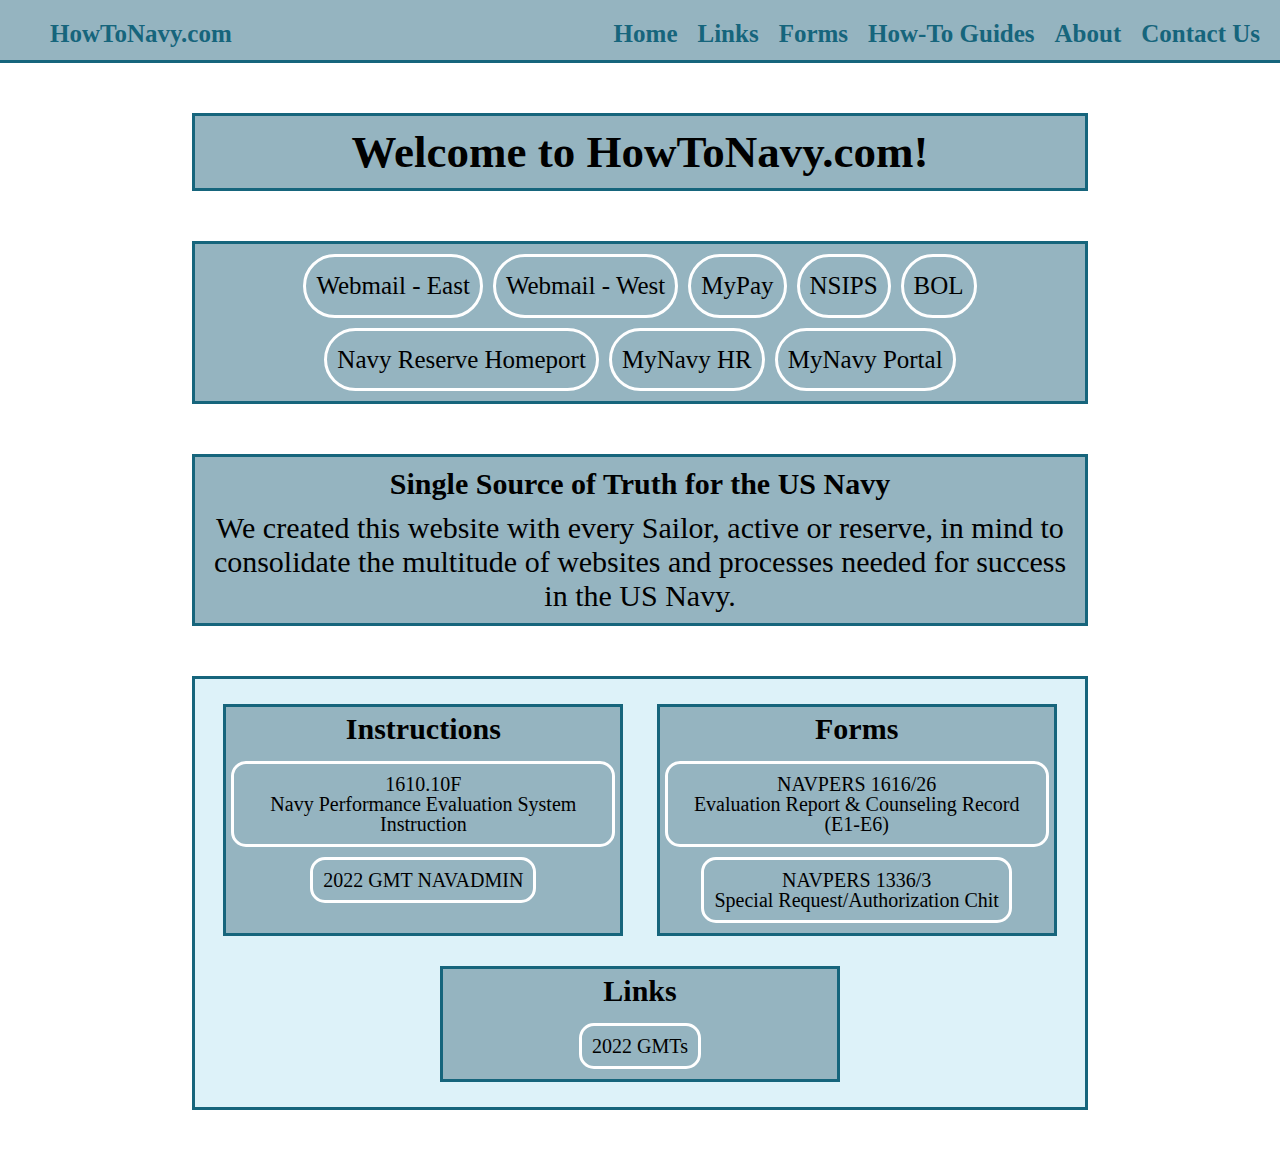
==== index.html @ 52a5de4b "Update index.html" ====
<!--
HowToNavy.com
Last Updated: 2022-04-24
Author: Abigail Spencer
-->

<!DOCTYPE html>
<html lang="en">

<head>
  <title>HowToNavy.com</title>
  <meta charset="UTF-8">
  <link rel="stylesheet" href="style.css">
  <meta name="viewport" content="width=device-width, initial-scale=1">
  <meta name="keywords" content="HTML, CSS">
  <meta name="description" content="How to Navy">
  <link rel="icon" type="image/jpg" href="favicon.jpg">
</head>

<body>
  <nav class="wrapper-total">
    <div class="wrapper-home">
      <ul>
        <li><a href="index.html">HowToNavy.com</a></li>
        <li><a href="index.html">Home</a></li>
        <li><a href="links.html">Links</a></li>
        <li><a href="forms.html">Forms</a></li>
        <li><a href="tutorials.html">How-To Guides</a></li>
        <li><a href="about.html">About</a></li>
        <li><a href="contact.html">Contact Us</a></li>
      </ul>
    </div>

    <div class="menuIcon">
      <div class="bar"></div>
      <div class="bar"></div>
      <div class="bar"></div>
    </div>
  </nav>

  <nav class="menu">
    <ul>
      <li><a href="index.html">Home</a></li>
      <li><a href="links.html">Links</a></li>
      <li><a href="forms.html">Forms</a></li>
      <li><a href="tutorials.html">How-To Guides</a></li>
      <li><a href="About.html">About</a></li>
      <li><a href="contact.html">Contact Us</a></li>
    </ul>
  </nav>

  <!-- SPLASH SCREEN
  <div class="splash">
    <img  class="splash-img" src="splash.jpg" alt="splash">
  </div> -->

  <div class="tagline">
    <h1>Welcome to HowToNavy.com!</h1>
  </div>


  <div class="QuickLinks">
    <a href="https://webmail.east.nmci.navy.mil/owa" target="_blank">Webmail - East</a>
    <a href="https://webmail.west.nmci.navy.mil/owa/" target="_blank">Webmail - West</a>
    <a href="https://mypay.dfas.mil/mypay.aspx" target="_blank">MyPay</a>
    <a href="https://www.nsips.navy.mil/" target="_blank">NSIPS</a>
    <a href="https://www.bol.navy.mil/" target="_blank">BOL</a>
    <a href="https://www.mynrh.navy.mil/" target="_blank">Navy Reserve Homeport</a>
    <a href="https://mynavyhr.navy.mil" target="_blank">MyNavy HR</a>
    <a href="https://my.navy.mil/index.html" target="_blank">MyNavy Portal</a>
  </div>

  <div class="info">
    <h1 class="info-title">Single Source of Truth for the US Navy</h1>
    <p>
      We created this website with every Sailor, active or reserve, in mind to consolidate the multitude
      of websites and processes needed for success in the US Navy.
    </p>
  </div>

  <div id="Most-Common-Container">
    <div class="most-common-section">
      <h2 class="subheader-most-common">Instructions</h2>
      <a href="https://www.mynavyhr.navy.mil/Portals/55/Reference/Instructions/BUPERS/BUPERSINST%201610.10F%20Signed%201%20Dec%2021.pdf?ver=Rr-9rEY3g1RUBmcuGoJsjQ%3d%3d" target="_blank">1610.10F<br>Navy Performance Evaluation System Instruction</a>
      <a href="https://www.mynavyhr.navy.mil/Portals/55/Messages/NAVADMIN/NAV2021/NAV21188.txt?ver=OggiGumBrulYkRPDiApGQg%3D%3D" target="_blank">2022 GMT NAVADMIN</a>
    </div>
    <div class="most-common-section">
      <h2 class="subheader-most-common">Forms</h2>
      <a href="https://www.mynavyhr.navy.mil/Portals/55/Reference/Forms/NAVPERS/NAVPERS_1616-26_Rev11-11.pdf?ver=USZfYgyF1XgtQyEy1fSigQ%3d%3d" target="_blank">NAVPERS 1616/26<br>Evaluation Report & Counseling Record (E1-E6)</a>
      <a href="https://www.mynavyhr.navy.mil/Portals/55/Reference/Forms/NAVPERS/NAVPERS_1336-3_Rev10-11.pdf?ver=h-0WMlae7aY4QoULQiOkJA%3D%3D" target="_blank">NAVPERS 1336/3<br>Special Request/Authorization Chit</a>
    </div>
    <div class="most-common-section">
      <h2 class="subheader-most-common">Links</h2>
      <a href="https://www.mnp.navy.mil/group/general-skills-training/gmt/" target="_blank">2022 GMTs</a>
    </div>
  </div>


  <!-- JAVASCRIPT TAG -->
  <script src="app.js"></script>

</body>
</html>
---- style.css ----
/*MY CODE*/

/* star(*) applies to everything in the webpage*/

* {
	margin: 0;
}
body {
	height: 100%;
	width: 100%;
	background-color: white;
}

/* NAVBAR */
.wrapper-total{								/*NAVBAR AS A WHOLE*/
	background-color: #95B4C0;
	border-bottom: 3px solid #16657c;
	width: 100%;
	height: 60px;
	position: static;
}

.wrapper-home{								/*NAVBAR IN LARGE VIEW*/
	background-color: #95B4C0;
	border-bottom: 3px solid #16657c;
	width: 100%;
	height: 60px;
	position: static;
}
.wrapper-home ul {							/*NAVBAR LIST OF ITEMS*/
	display: flex;
	justify-content: right;
	margin-right: 10px;
}
.wrapper-home ul li {						/*NAVBAR TABS AS A WHOLE*/
	padding: 0px;
	margin-top: 20px;
	position: relative;
	list-style: none;
}
.wrapper-home ul li a {						/*NAVNAR INDIVIDUAL TABS*/
	text-decoration: none;
	color: #16657c;
	font-weight: 600;
	font-size: 25px;
	padding: 10px;
}
.wrapper-home ul li a:hover {				/*NAVNAR INDIVIDUAL TABS WHEN HOVER*/
	color: white;
}
.wrapper-home ul li ul {					/*NAVBAR DROP DOWN AS A WHOLE*/
	display: none;
	position: absolute;
	background-color: #95B4C0;
	border-radius: 0px 0px 10px 10px;
	border-left: 3px solid #16657c;
	border-bottom: 3px solid #16657c;
	border-right: 3px solid #16657c;
}
.wrapper-home ul li:hover ul{				/*NAVBAR DROPDOWN WHEN HOVER*/
	display: block;
}
.wrapper-home ul li ul li {
	width: 180px;
}
.wrapper-home ul li ul li a {				/*NAVBAR DROPDOWN INDIVIDUAL TABS*/
	text-decoration: none;
	color: #16657c;
	font-size: 20px;
	padding: 8px 14px;
}
.wrapper-home ul li ul li a:hover{			/*NAVBAR DROPDOWN INDIV TABS WHEN HOVER*/
	color: white;
}
.wrapper-home ul li:first-child{ 			/*navbar logo justify left */
	justify-content: left;
	margin-right: auto;
}

.logo{										/*LOGO WHEN CREATED*/
	width: 50px;
	height: 50px;
	margin-top: 10px;
}
.menu{										/*LIST OF NAVBAR TABS WHEN SMALL*/
	display: none;
}


/*Company Tagline*/
.tagline{
	background-color: #95B4C0;
	border: 3px solid #16657c;
	box-sizing: border-box;
	text-align: center;
	display: flex;
	justify-content: center;
	max-width: 70%;
	padding: 10px;
	margin: 50px auto;
	color: black;
	position: static;
}
.tagline h1{
	font-size: 45px;
}


/* HOME PAGE QUICK LINKS SECTION*/
.QuickLinks{
	background-color: #95B4C0;
	border: 3px solid #16657c;
	box-sizing: border-box;
	display: flex;
	justify-content: center;
	flex-flow: row wrap;
	max-width: 70%;
	padding: 5px;
	margin: 50px auto;
	position: static;
}
.QuickLinks a {
	text-decoration: none;
	color: black;
	font-weight: 500;
	font-size: 25px;
	padding: 10px;
	line-height: 1.5;
	border: 3px solid white;
	border-radius: 35px;
	margin: 5px;
}
.QuickLinks a:hover {
	color: black;
	background-color: white;
}



/*What We Do Block*/
.info{
	background-color: #95B4C0;
	border: 3px solid #16657c;
	box-sizing: border-box;
	text-align: center;
	display: block;
	justify-content: center;
	padding: 10px;
	margin: 50px auto;
	max-width: 70%;
	position: static;
}
.info-title{
	color: black;
	text-align: center;
	margin-bottom: 10px;
	font-size: 30px;
	position: static;
}
.info p{
	color: black;
	font-size: 30px;
}

/* 		````````MOST COMMON LINKS ON HOME PAGE````````````			*/
#Most-Common-Container{
	background-color: #DDF2F9;
	border: 3px solid #16657c;
	box-sizing: border-box;
	text-align: center;
	display: flex;
	flex-flow: row wrap;
	justify-content: space-evenly;
	align-items: stretch;
	max-width: 70%;
	padding: 10px;
	margin: 50px auto;
}
.most-common-section{
	display: flex;
	flex-direction: column;
	margin: 15px;
	padding: 5px;
	border: 3px solid #16657c;
	background-color: #95B4C0;
	box-sizing: border-box;
	width: 400px;
	max-height: 800px;
}
.most-common-section a{
	color: black;
	font-size: 20px;
	text-decoration: none;
	line-height: 15px;
	padding: 10px;
	border: 3px solid white;
	border-radius: 15px;
	margin: 5px auto;
	line-height: 20px;
}
.most-common-section a:hover{
	color: black;
	background-color: white;
}

.subheader-most-common{
	color: 16657c;
	font-size: 30px;
	margin-bottom: 10px;
	position: static;
}











/*Links Home page */
.Links{
	background-color: #95B4C0;
	border: 3px solid #16657c;
	box-sizing: border-box;
	text-align: center;
	display: block;
	justify-content: center;
	width: 400px;
	max-height: 200px;
	padding: 10px;
	margin: 20px auto;
	position: static;
}
.Links-Title{
	color: black;
	text-align: center;
	margin-bottom: 10px;
	font-size: 30px;
	position: static;
}







/*ABOUT PAGE*/
/* Home Page Splash*/
.distant {
	width: 100%;
	margin-top: 0;
	max-height: 900px;
	display: block;
	justify-content: center;
	align-items: center;
	text-align: center;
}
.distant-text{
	position: absolute;
	color: #16657c;
	font-size: 60px;
	font-weight: 700;
	text-align: center;
	width: 100%;
	display: block;
	justify-content: center;
	align-items: center;
	margin-top: 180px;
}
.distant2{
	width: 100%;
	max-height: 900px;
	display: block;
	margin-left: auto;
	margin-right: auto;
	justify-content: center;
	align-items: center;
}

.about{
	background-color: #95B4C0;
	border: 3px solid #16657c;
	box-sizing: border-box;
	text-align: center;
	display: flex;
	justify-content: center;
	max-width: 400px;
	max-height: 50px;
	padding: 10px;
	margin: 20px auto;
	color: black;
}
.about-body{
	box-sizing: border-box;
	background-color: #95B4C0;
	border: 3px solid #16657c;
	box-sizing: border-box;
	text-align: center;
	display: block;
	justify-content: center;
	max-width: 400px;
	max-height: 800px;
	padding: 10px;
	margin: 20px auto 20px auto;
}

.about-p{
	color: black;
	font-size: 20px;
}




/* CONTACT US PAGE */
.contact-title{
	background-color: #95B4C0;
	border: 3px solid #16657c;
	box-sizing: border-box;
	text-align: center;
	display: flex;
	justify-content: center;
	max-width: 400px;
	padding: 10px;
	margin: 20px auto 20px auto;
	color: black;
}
.contact-body{
	background-color: #95B4C0;
	border: 3px solid #16657c;
	box-sizing: border-box;
	text-align: center;
	display: block;
	justify-content: center;
	max-width: 700px;
	padding: 20px;
	margin: 20px auto 20px auto;
	color: #16657c;
}
.contact-h2{
	margin: 20px auto 20px auto;
}
.contact-p a{
	text-decoration: none;
	color: black;
	border: 3px solid white;
	border-radius: 35%;
	padding: 8px;
	font-size: 20px;
	margin: 10px;
}
.contact-p a:hover{
	background-color: white;
	color: black;
}





/* LINKS PAGE MAIN CONTENT */
#Full-Links{
	background-color: #DDF2F9;
	border: 3px solid #16657c;
	box-sizing: border-box;
	text-align: center;
	display: flex;
	flex-flow: row wrap;
	justify-content: space-evenly;
	align-items: stretch;
	max-width: 90%;
	max-height: 100%;
	padding: 10px;
	margin: 30px auto;
}
.links-section{
	display: flex;
	flex-direction: column;
	margin: 15px;
	padding: 5px;
	border: 3px solid #16657c;
	background-color: #95B4C0;
	box-sizing: border-box;
	width: 400px;
	max-height: 800px;
}
.links-section a{
	color: black;
	font-size: 20px;
	text-decoration: none;
	line-height: 15px;
	padding: 10px;
	border: 3px solid white;
	border-radius: 15px;
	margin: 5px auto;
	line-height: 20px;
}
.links-section a:hover{
	color: black;
	background-color: white;
}
.links-title{
	color: 16657c;
	font-size: 30px;
	margin-bottom: 10px;
	position: static;
}






/* EDUCATION AND COLLEGE RESOURCES PAGE */
	.EducationContainer{
		background-color: #95B4C0;
		margin: 30px;
		border: 3px solid #16657c;
	}
	/* EDUCATION QUICK LINKS SECTION*/
	.QuickLinks-Education{
		background-color: #95B4C0;
		border: 3px solid #16657c;
		box-sizing: border-box;
		display: flex;
		justify-content: center;
		flex-flow: row wrap;
		max-width: 1200px;
		max-height: 500px;
		padding: 5px;
		margin:  30px auto;
		position: static;
	}

	.QuickLinks-Education a {
		text-decoration: none;
		color: black;
		font-weight: 500;
		font-size: 20px;
		padding: 8px;
		line-height: 1.5;
		border: 3px solid white;
		border-radius: 35px;
		margin: 5px;
		text-align: center;
	}
	.QuickLinks-Education a:hover {
		color: black;
		background-color: white;
	}



/* MOBILIZATION PAGE */
.MobilizationContainer{
	background-color: #95B4C0;
	margin: 30px 100px;
	border: 3px solid #16657c;

}
	.MobBody{
		line-height: 1.5;
		margin: 30px 30px;
	}
	.subheader-mob{
		margin: 20px 30px;
	}
	/* Mobilization QUICK LINKS SECTION*/
	.QuickLinks-Mob{
		background-color: #95B4C0;
		border: 3px solid #16657c;
		box-sizing: border-box;
		display: flex;
		justify-content: center;
		flex-flow: row wrap;
		max-width: 750px;
		padding: 5px;
		margin:  30px auto;
		position: static;
	}

	.QuickLinks-Mob a {
		text-decoration: none;
		color: black;
		font-weight: 500;
		font-size: 20px;
		padding: 8px;
		border: 3px solid white;
		border-radius: 35px;
		margin: 5px;
		text-align: center;
		line-height: 1.5;
	}
	.QuickLinks-Mob a:hover {
		color: black;
		background-color: white;
	}




/* FORMS PAGE */
/* Mobilization QUICK LINKS SECTION*/
.QuickLinks-Forms{
	background-color: #95B4C0;
	border: 3px solid #16657c;
	box-sizing: border-box;
	display: flex;
	justify-content: center;
	flex-flow: row wrap;
	max-width: 700px;
	max-height: 500px;
	padding: 5px;
	margin:  30px auto;
	position: static;
}

.QuickLinks-Forms a {
	text-decoration: none;
	color: black;
	font-weight: 500;
	font-size: 30px;
	padding: 8px;
	line-height: 30px;
	border: 3px solid white;
	border-radius: 35px;
	margin: 5px;
	text-align: center;
}
.QuickLinks-Forms a:hover {
	color: black;
	background-color: white;
}


/* WHEN BROWSER WIDTH IS 900PX OR LESS */
@media screen and (max-width: 1200px) {
	.QuickLinks {
		background-color: #95B4C0;
		border: 3px solid #16657c;
		box-sizing: border-box;
		display: flex;
		justify-content: center;
		flex-flow: row wrap;
		max-width: 500px;
		max-height: 500px;
		padding: 5px;
		margin: 30px auto;
		position: static;
	}
}

/* WHEN BROWSER WIDTH IS 1000PX OR LESS */
@media screen and (max-width: 1000px) {
	.wrapper-home ul li a {						/*NAVNAR INDIVIDUAL TABS*/
		text-decoration: none;
		color: #16657c;
		font-weight: 600;
		font-size: 15px;
		padding: 5px;
	}

	.QuickLinks{
		background-color: #95B4C0;
		border: 3px solid #16657c;
		box-sizing: border-box;
		display: flex;
		justify-content: center;
		flex-flow: row wrap;
		max-width: 500px;
		max-height: 500px;
		padding: 5px;
		margin:  30px auto;
		position: static;
	}
	/* Mobilization QUICK LINKS SECTION*/
	.QuickLinks-Mob{
		background-color: #95B4C0;
		border: 3px solid #16657c;
		box-sizing: border-box;
		display: flex;
		justify-content: center;
		flex-flow: row wrap;
		max-width: 600px;
		padding: 5px;
		margin:  30px auto;
		position: static;
	}
}
/* WHEN BROWSER WIDTH IS 800PX OR LESS */
@media screen and (max-width: 800px) {
	.splash{
		display: none;
	}
	body {
		height: 100%;
		background-color: white;
		background-image: none;
	}
	.distant{
		display: none;
	}
	.tagline{
		position: static;
		opacity: 1.0;
		border: 3px solid #16657c;
	}
	.QuickLinks{
		position: static;
		max-width: 400px;
		opacity: 1.0;
		border: 3px solid #16657c;
		margin: 30px auto;
	}
	.info{
		max-width: 400px;
		opacity: 1.0;
		border: 3px solid #16657c;
		margin: 30px auto;
	}
	.wrapper-home {
		display: none;
	}

	.logo{
		padding: 10px;
		text-decoration: none;
		color: #16657c;
		font-weight: 600;
		font-size: 30px;
		display: flex;
		justify-content: left;
		margin-right: auto;
		width: 10%;
	}

	.menuIcon {
		height: 60px;
		width: 60px;
		display: flex;
		flex-direction: column;
		justify-content: space-evenly;
		align-items: center;
		position: absolute;
		right: 0;
		cursor: pointer;
	}

	.bar {
		width: 70%;
		height: 3px;
		background-color: white;
	}

	.menu {
		position: fixed;
		top: 60px;
		right: -160px;
		width: 150px;
		display: flex;
		flex-direction: column;
		justify-content: space-evenly;
		align-items: center;
		background-color: #95B4C0;
		border-left: 3px solid #16657c;
		border-bottom: 3px solid #16657c;
		min-height: 150px;
		transition: 0.125s;
	}

	.menu ul li a{
		text-decoration: none;
	}
	.menu a {
		color: white;
		font-size: 20px;
		text-decoration: none;
		padding: 5px;
		font-weight: 400;
	}
	a:hover{
		color: black;
	}

	.distant2{
		width: 100%;
		height: 500px;
		display: block;
		margin-left: auto;
		margin-right: auto;
		justify-content: center;
		align-items: center;
	}
	.distant-text{
		position: absolute;
		color: #16657c;
		font-size: 40px;
		font-weight: 700;
		text-align: center;
		width: 100%;
		display: block;
		justify-content: center;
		align-items: center;
		margin-top: 180px;
	}
	/* Mobilization QUICK LINKS SECTION*/
	.QuickLinks-Mob{
		background-color: #95B4C0;
		border: 3px solid #16657c;
		box-sizing: border-box;
		display: flex;
		justify-content: center;
		flex-flow: row wrap;
		max-width: 300px;
		padding: 5px;
		margin:  30px auto;
		position: static;
	}
	/* MOBILIZATION PAGE */
	.MobilizationContainer{
		background-color: #95B4C0;
		margin: 30px 30px;
		border: 3px solid #16657c;

	}
}
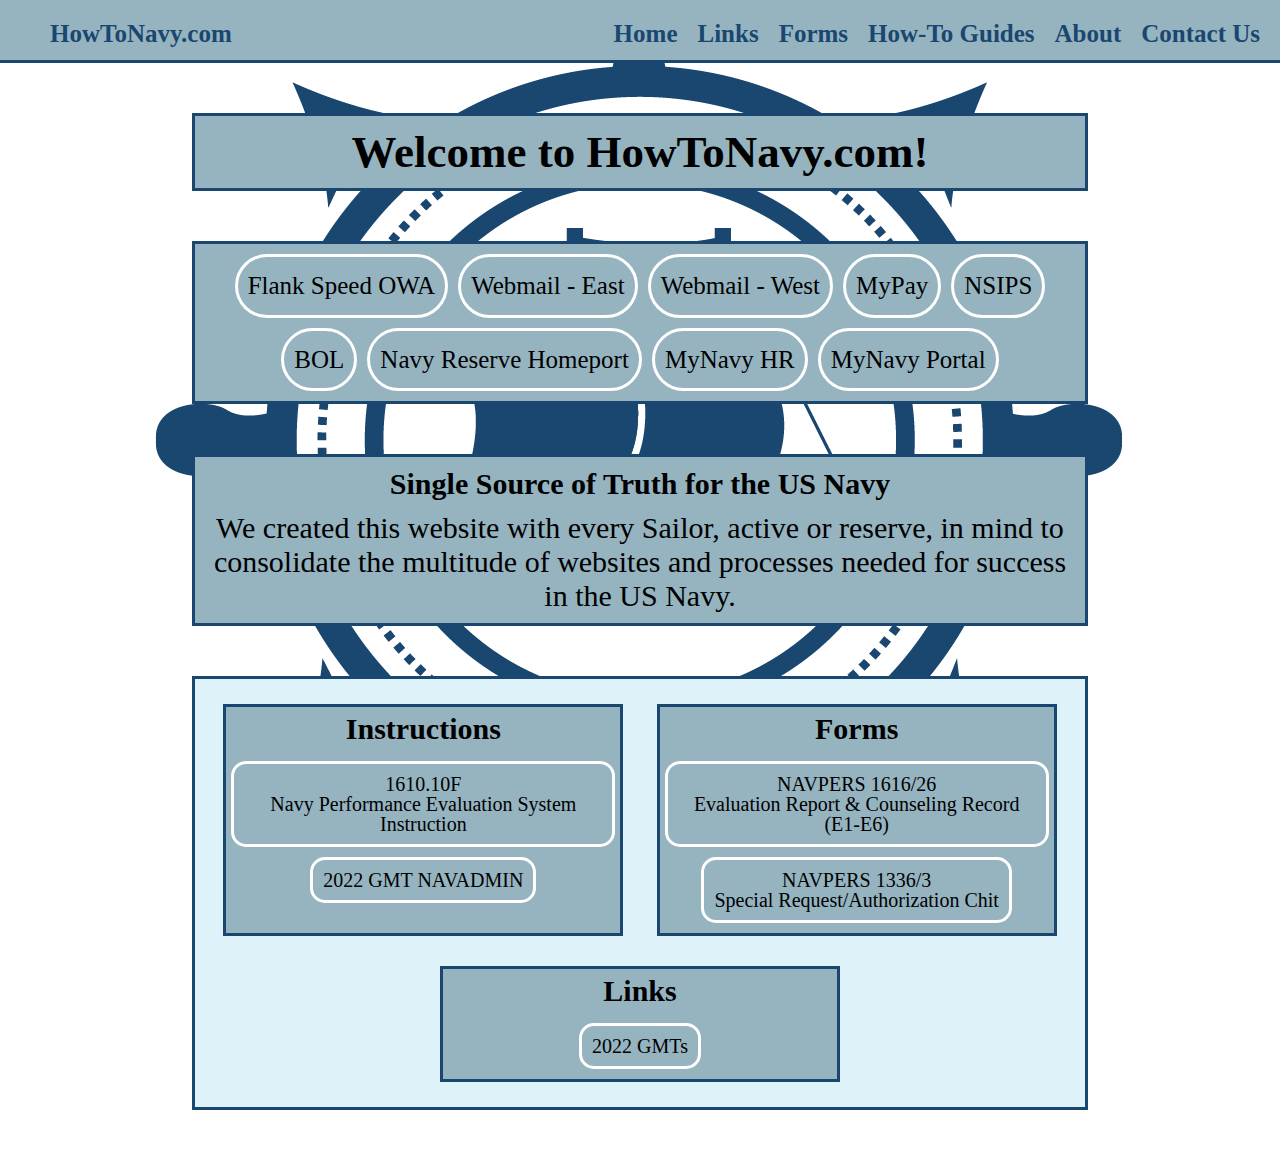
==== commit 0725d5a3: "OWA-Flank Speed" ====
--- a/index.html
+++ b/index.html
@@ -14,7 +14,7 @@
   <meta name="viewport" content="width=device-width, initial-scale=1">
   <meta name="keywords" content="HTML, CSS">
   <meta name="description" content="How to Navy">
-  <link rel="icon" type="image/jpg" href="favicon.jpg">
+  <link rel="icon" type="image/png" href="LOGO-D.png">
 </head>
 
 <body>
@@ -60,6 +60,7 @@
 
 
   <div class="QuickLinks">
+    <a href="https://webmail.apps.mil.mcas-gov.us/mail/" target="_blank">Flank Speed OWA</a>
     <a href="https://webmail.east.nmci.navy.mil/owa" target="_blank">Webmail - East</a>
     <a href="https://webmail.west.nmci.navy.mil/owa/" target="_blank">Webmail - West</a>
     <a href="https://mypay.dfas.mil/mypay.aspx" target="_blank">MyPay</a>
--- a/style.css
+++ b/style.css
@@ -1,6 +1,4 @@
 /*MY CODE*/
-
-/* star(*) applies to everything in the webpage*/
 
 * {
 	margin: 0;
@@ -8,13 +6,15 @@
 body {
 	height: 100%;
 	width: 100%;
-	background-color: white;
-}
-
+	background-image: url("LOGO-D-background.png");
+	background-repeat: no-repeat;
+	background-position: center;
+	background-attachment: fixed;
+}
 /* NAVBAR */
 .wrapper-total{								/*NAVBAR AS A WHOLE*/
 	background-color: #95B4C0;
-	border-bottom: 3px solid #16657c;
+	border-bottom: 3px solid #1A4770;
 	width: 100%;
 	height: 60px;
 	position: static;
@@ -22,7 +22,7 @@
 
 .wrapper-home{								/*NAVBAR IN LARGE VIEW*/
 	background-color: #95B4C0;
-	border-bottom: 3px solid #16657c;
+	border-bottom: 3px solid #1A4770;
 	width: 100%;
 	height: 60px;
 	position: static;
@@ -40,7 +40,7 @@
 }
 .wrapper-home ul li a {						/*NAVNAR INDIVIDUAL TABS*/
 	text-decoration: none;
-	color: #16657c;
+	color: #1A4770;
 	font-weight: 600;
 	font-size: 25px;
 	padding: 10px;
@@ -53,9 +53,9 @@
 	position: absolute;
 	background-color: #95B4C0;
 	border-radius: 0px 0px 10px 10px;
-	border-left: 3px solid #16657c;
-	border-bottom: 3px solid #16657c;
-	border-right: 3px solid #16657c;
+	border-left: 3px solid #1A4770;
+	border-bottom: 3px solid #1A4770;
+	border-right: 3px solid #1A4770;
 }
 .wrapper-home ul li:hover ul{				/*NAVBAR DROPDOWN WHEN HOVER*/
 	display: block;
@@ -65,7 +65,7 @@
 }
 .wrapper-home ul li ul li a {				/*NAVBAR DROPDOWN INDIVIDUAL TABS*/
 	text-decoration: none;
-	color: #16657c;
+	color: #1A4770;
 	font-size: 20px;
 	padding: 8px 14px;
 }
@@ -78,9 +78,9 @@
 }
 
 .logo{										/*LOGO WHEN CREATED*/
-	width: 50px;
-	height: 50px;
-	margin-top: 10px;
+	width: 60px;
+	height: 60px;
+	margin-top: 0px;
 }
 .menu{										/*LIST OF NAVBAR TABS WHEN SMALL*/
 	display: none;
@@ -90,7 +90,7 @@
 /*Company Tagline*/
 .tagline{
 	background-color: #95B4C0;
-	border: 3px solid #16657c;
+	border: 3px solid #1A4770;
 	box-sizing: border-box;
 	text-align: center;
 	display: flex;
@@ -109,7 +109,7 @@
 /* HOME PAGE QUICK LINKS SECTION*/
 .QuickLinks{
 	background-color: #95B4C0;
-	border: 3px solid #16657c;
+	border: 3px solid #1A4770;
 	box-sizing: border-box;
 	display: flex;
 	justify-content: center;
@@ -140,7 +140,7 @@
 /*What We Do Block*/
 .info{
 	background-color: #95B4C0;
-	border: 3px solid #16657c;
+	border: 3px solid #1A4770;
 	box-sizing: border-box;
 	text-align: center;
 	display: block;
@@ -165,7 +165,7 @@
 /* 		````````MOST COMMON LINKS ON HOME PAGE````````````			*/
 #Most-Common-Container{
 	background-color: #DDF2F9;
-	border: 3px solid #16657c;
+	border: 3px solid #1A4770;
 	box-sizing: border-box;
 	text-align: center;
 	display: flex;
@@ -181,7 +181,7 @@
 	flex-direction: column;
 	margin: 15px;
 	padding: 5px;
-	border: 3px solid #16657c;
+	border: 3px solid #1A4770;
 	background-color: #95B4C0;
 	box-sizing: border-box;
 	width: 400px;
@@ -223,7 +223,7 @@
 /*Links Home page */
 .Links{
 	background-color: #95B4C0;
-	border: 3px solid #16657c;
+	border: 3px solid #1A4770;
 	box-sizing: border-box;
 	text-align: center;
 	display: block;
@@ -261,7 +261,7 @@
 }
 .distant-text{
 	position: absolute;
-	color: #16657c;
+	color: #1A4770;
 	font-size: 60px;
 	font-weight: 700;
 	text-align: center;
@@ -283,7 +283,7 @@
 
 .about{
 	background-color: #95B4C0;
-	border: 3px solid #16657c;
+	border: 3px solid #1A4770;
 	box-sizing: border-box;
 	text-align: center;
 	display: flex;
@@ -297,7 +297,7 @@
 .about-body{
 	box-sizing: border-box;
 	background-color: #95B4C0;
-	border: 3px solid #16657c;
+	border: 3px solid #1A4770;
 	box-sizing: border-box;
 	text-align: center;
 	display: block;
@@ -319,7 +319,7 @@
 /* CONTACT US PAGE */
 .contact-title{
 	background-color: #95B4C0;
-	border: 3px solid #16657c;
+	border: 3px solid #1A4770;
 	box-sizing: border-box;
 	text-align: center;
 	display: flex;
@@ -331,7 +331,7 @@
 }
 .contact-body{
 	background-color: #95B4C0;
-	border: 3px solid #16657c;
+	border: 3px solid #1A4770;
 	box-sizing: border-box;
 	text-align: center;
 	display: block;
@@ -339,7 +339,7 @@
 	max-width: 700px;
 	padding: 20px;
 	margin: 20px auto 20px auto;
-	color: #16657c;
+	color: #1A4770;
 }
 .contact-h2{
 	margin: 20px auto 20px auto;
@@ -365,24 +365,24 @@
 /* LINKS PAGE MAIN CONTENT */
 #Full-Links{
 	background-color: #DDF2F9;
-	border: 3px solid #16657c;
+	border: 3px solid #1A4770;
 	box-sizing: border-box;
 	text-align: center;
 	display: flex;
 	flex-flow: row wrap;
 	justify-content: space-evenly;
 	align-items: stretch;
-	max-width: 90%;
+	max-width: 80%;
 	max-height: 100%;
 	padding: 10px;
-	margin: 30px auto;
+	margin: 50px auto;
 }
 .links-section{
 	display: flex;
 	flex-direction: column;
 	margin: 15px;
 	padding: 5px;
-	border: 3px solid #16657c;
+	border: 3px solid #1A4770;
 	background-color: #95B4C0;
 	box-sizing: border-box;
 	width: 400px;
@@ -419,12 +419,12 @@
 	.EducationContainer{
 		background-color: #95B4C0;
 		margin: 30px;
-		border: 3px solid #16657c;
+		border: 3px solid #1A4770;
 	}
 	/* EDUCATION QUICK LINKS SECTION*/
 	.QuickLinks-Education{
 		background-color: #95B4C0;
-		border: 3px solid #16657c;
+		border: 3px solid #1A4770;
 		box-sizing: border-box;
 		display: flex;
 		justify-content: center;
@@ -459,7 +459,7 @@
 .MobilizationContainer{
 	background-color: #95B4C0;
 	margin: 30px 100px;
-	border: 3px solid #16657c;
+	border: 3px solid #1A4770;
 
 }
 	.MobBody{
@@ -472,7 +472,7 @@
 	/* Mobilization QUICK LINKS SECTION*/
 	.QuickLinks-Mob{
 		background-color: #95B4C0;
-		border: 3px solid #16657c;
+		border: 3px solid #1A4770;
 		box-sizing: border-box;
 		display: flex;
 		justify-content: center;
@@ -507,7 +507,7 @@
 /* Mobilization QUICK LINKS SECTION*/
 .QuickLinks-Forms{
 	background-color: #95B4C0;
-	border: 3px solid #16657c;
+	border: 3px solid #1A4770;
 	box-sizing: border-box;
 	display: flex;
 	justify-content: center;
@@ -541,13 +541,12 @@
 @media screen and (max-width: 1200px) {
 	.QuickLinks {
 		background-color: #95B4C0;
-		border: 3px solid #16657c;
+		border: 3px solid #1A4770;
 		box-sizing: border-box;
 		display: flex;
 		justify-content: center;
 		flex-flow: row wrap;
-		max-width: 500px;
-		max-height: 500px;
+		max-width: 70%;
 		padding: 5px;
 		margin: 30px auto;
 		position: static;
@@ -558,20 +557,19 @@
 @media screen and (max-width: 1000px) {
 	.wrapper-home ul li a {						/*NAVNAR INDIVIDUAL TABS*/
 		text-decoration: none;
-		color: #16657c;
+		color: #1A4770;
 		font-weight: 600;
 		font-size: 15px;
 		padding: 5px;
 	}
-
 	.QuickLinks{
 		background-color: #95B4C0;
-		border: 3px solid #16657c;
+		border: 3px solid #1A4770;
 		box-sizing: border-box;
 		display: flex;
 		justify-content: center;
 		flex-flow: row wrap;
-		max-width: 500px;
+		max-width: 70%;
 		max-height: 500px;
 		padding: 5px;
 		margin:  30px auto;
@@ -580,7 +578,7 @@
 	/* Mobilization QUICK LINKS SECTION*/
 	.QuickLinks-Mob{
 		background-color: #95B4C0;
-		border: 3px solid #16657c;
+		border: 3px solid #1A4770;
 		box-sizing: border-box;
 		display: flex;
 		justify-content: center;
@@ -593,8 +591,22 @@
 }
 /* WHEN BROWSER WIDTH IS 800PX OR LESS */
 @media screen and (max-width: 800px) {
-	.splash{
-		display: none;
+	/*Company Tagline*/
+	.tagline{
+		background-color: #95B4C0;
+		border: 3px solid #1A4770;
+		box-sizing: border-box;
+		text-align: center;
+		display: flex;
+		justify-content: center;
+		max-width: 400px;
+		padding: 10px;
+		margin: 30px auto;
+		color: black;
+		position: static;
+	}
+	.tagline h1{
+		font-size: 40px;
 	}
 	body {
 		height: 100%;
@@ -607,19 +619,19 @@
 	.tagline{
 		position: static;
 		opacity: 1.0;
-		border: 3px solid #16657c;
+		border: 3px solid #1A4770;
 	}
 	.QuickLinks{
 		position: static;
 		max-width: 400px;
 		opacity: 1.0;
-		border: 3px solid #16657c;
+		border: 3px solid #1A4770;
 		margin: 30px auto;
 	}
 	.info{
 		max-width: 400px;
 		opacity: 1.0;
-		border: 3px solid #16657c;
+		border: 3px solid #1A4770;
 		margin: 30px auto;
 	}
 	.wrapper-home {
@@ -629,7 +641,7 @@
 	.logo{
 		padding: 10px;
 		text-decoration: none;
-		color: #16657c;
+		color: #1A4770;
 		font-weight: 600;
 		font-size: 30px;
 		display: flex;
@@ -666,8 +678,8 @@
 		justify-content: space-evenly;
 		align-items: center;
 		background-color: #95B4C0;
-		border-left: 3px solid #16657c;
-		border-bottom: 3px solid #16657c;
+		border-left: 3px solid #1A4770;
+		border-bottom: 3px solid #1A4770;
 		min-height: 150px;
 		transition: 0.125s;
 	}
@@ -697,7 +709,7 @@
 	}
 	.distant-text{
 		position: absolute;
-		color: #16657c;
+		color: #1A4770;
 		font-size: 40px;
 		font-weight: 700;
 		text-align: center;
@@ -710,7 +722,7 @@
 	/* Mobilization QUICK LINKS SECTION*/
 	.QuickLinks-Mob{
 		background-color: #95B4C0;
-		border: 3px solid #16657c;
+		border: 3px solid #1A4770;
 		box-sizing: border-box;
 		display: flex;
 		justify-content: center;
@@ -724,7 +736,7 @@
 	.MobilizationContainer{
 		background-color: #95B4C0;
 		margin: 30px 30px;
-		border: 3px solid #16657c;
-
-	}
-}+		border: 3px solid #1A4770;
+
+	}
+}
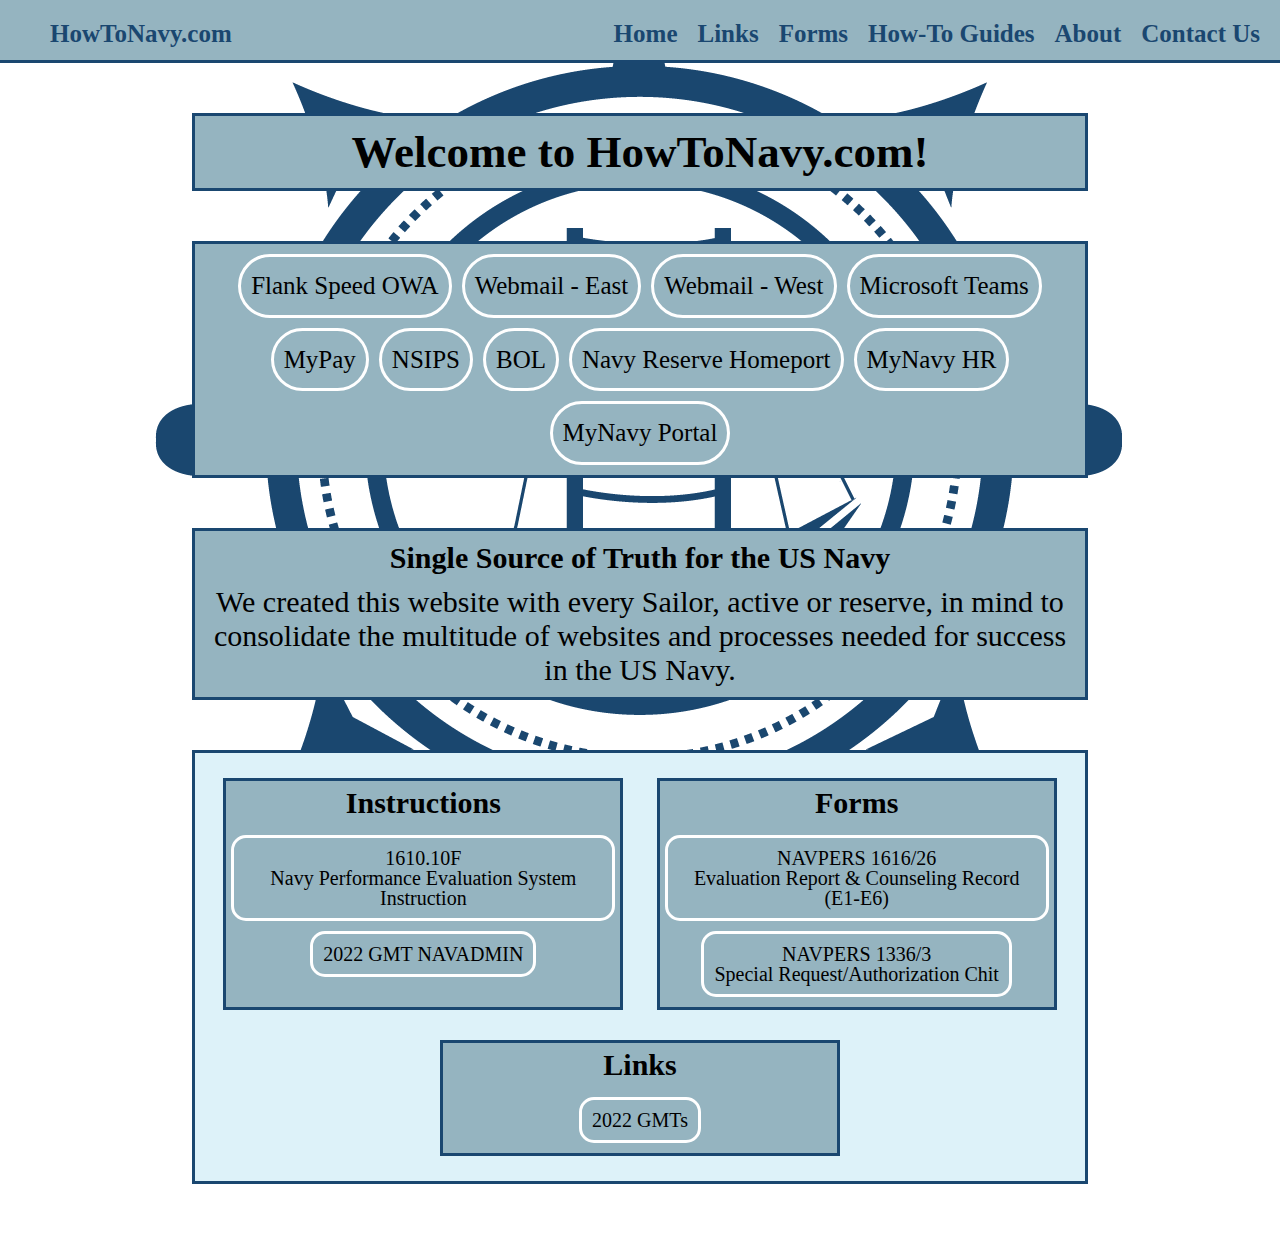
==== commit a467750b: "TEAMS" ====
--- a/index.html
+++ b/index.html
@@ -63,6 +63,7 @@
     <a href="https://webmail.apps.mil.mcas-gov.us/mail/" target="_blank">Flank Speed OWA</a>
     <a href="https://webmail.east.nmci.navy.mil/owa" target="_blank">Webmail - East</a>
     <a href="https://webmail.west.nmci.navy.mil/owa/" target="_blank">Webmail - West</a>
+    <a href="https://dod.teams.microsoft.us/">Microsoft Teams</a>
     <a href="https://mypay.dfas.mil/mypay.aspx" target="_blank">MyPay</a>
     <a href="https://www.nsips.navy.mil/" target="_blank">NSIPS</a>
     <a href="https://www.bol.navy.mil/" target="_blank">BOL</a>
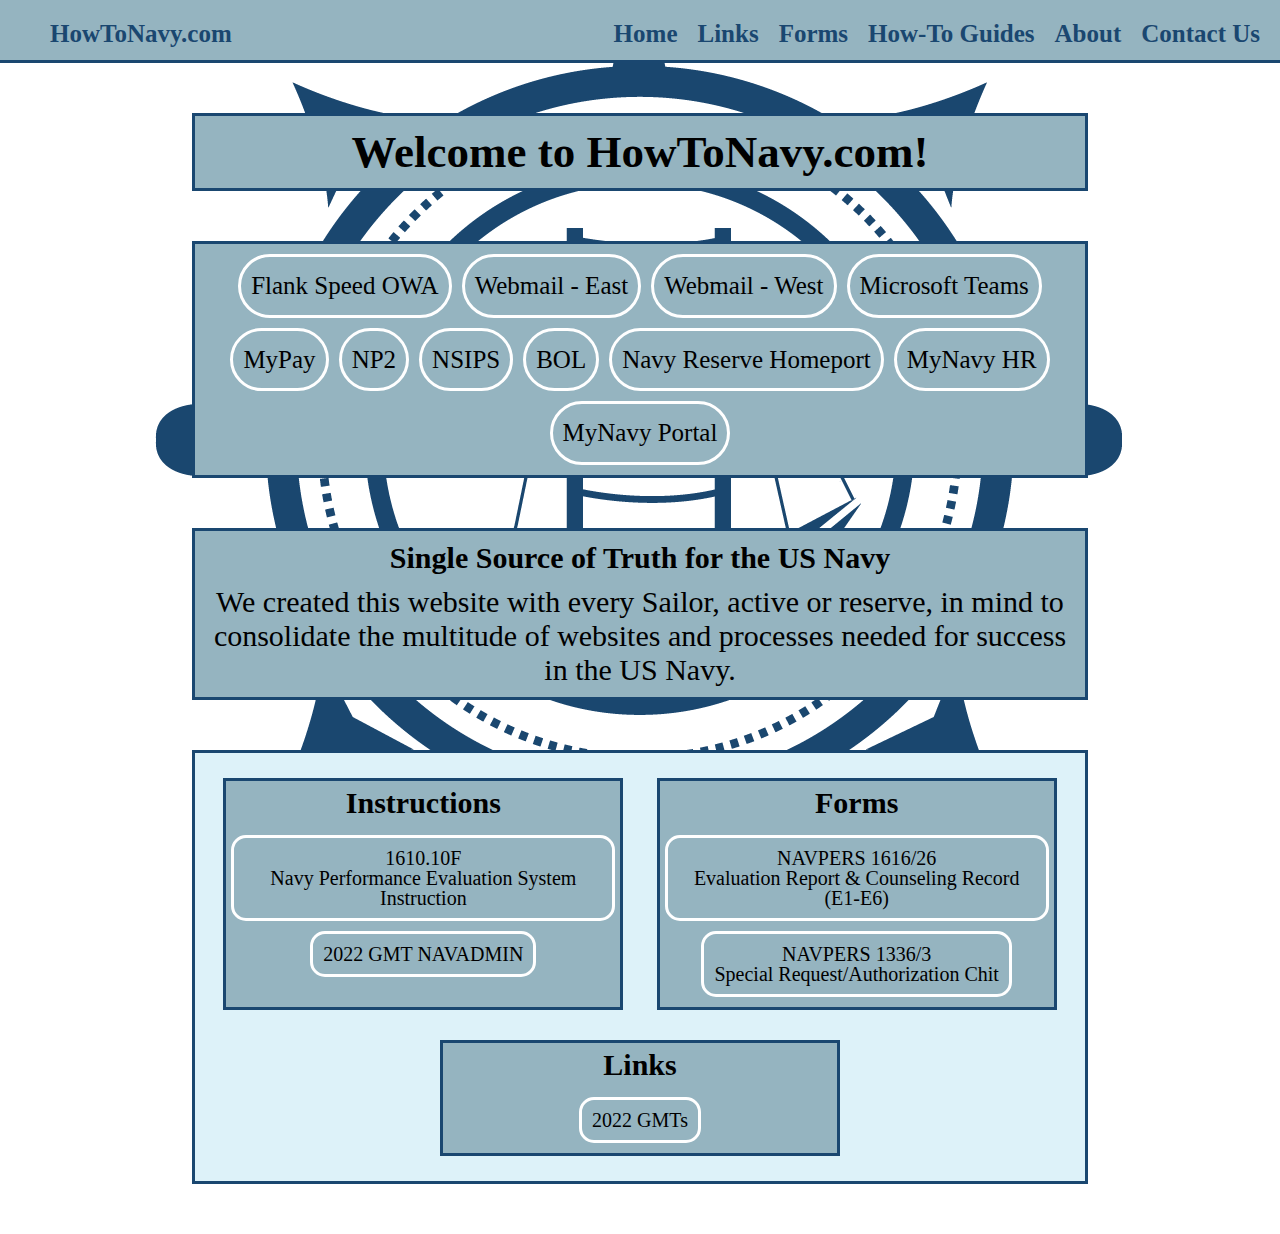
==== commit 550c3040: "Update index.html" ====
--- a/index.html
+++ b/index.html
@@ -63,8 +63,9 @@
     <a href="https://webmail.apps.mil.mcas-gov.us/mail/" target="_blank">Flank Speed OWA</a>
     <a href="https://webmail.east.nmci.navy.mil/owa" target="_blank">Webmail - East</a>
     <a href="https://webmail.west.nmci.navy.mil/owa/" target="_blank">Webmail - West</a>
-    <a href="https://dod.teams.microsoft.us/">Microsoft Teams</a>
+    <a href="https://dod.teams.microsoft.us/" target="_blank">Microsoft Teams</a>
     <a href="https://mypay.dfas.mil/mypay.aspx" target="_blank">MyPay</a>
+    <a href="https://www.np2.navy.mil" target="_blank">NP2</a>
     <a href="https://www.nsips.navy.mil/" target="_blank">NSIPS</a>
     <a href="https://www.bol.navy.mil/" target="_blank">BOL</a>
     <a href="https://www.mynrh.navy.mil/" target="_blank">Navy Reserve Homeport</a>
--- a/style.css
+++ b/style.css
@@ -570,7 +570,7 @@
 		justify-content: center;
 		flex-flow: row wrap;
 		max-width: 70%;
-		max-height: 500px;
+		max-height: 600px;
 		padding: 5px;
 		margin:  30px auto;
 		position: static;
